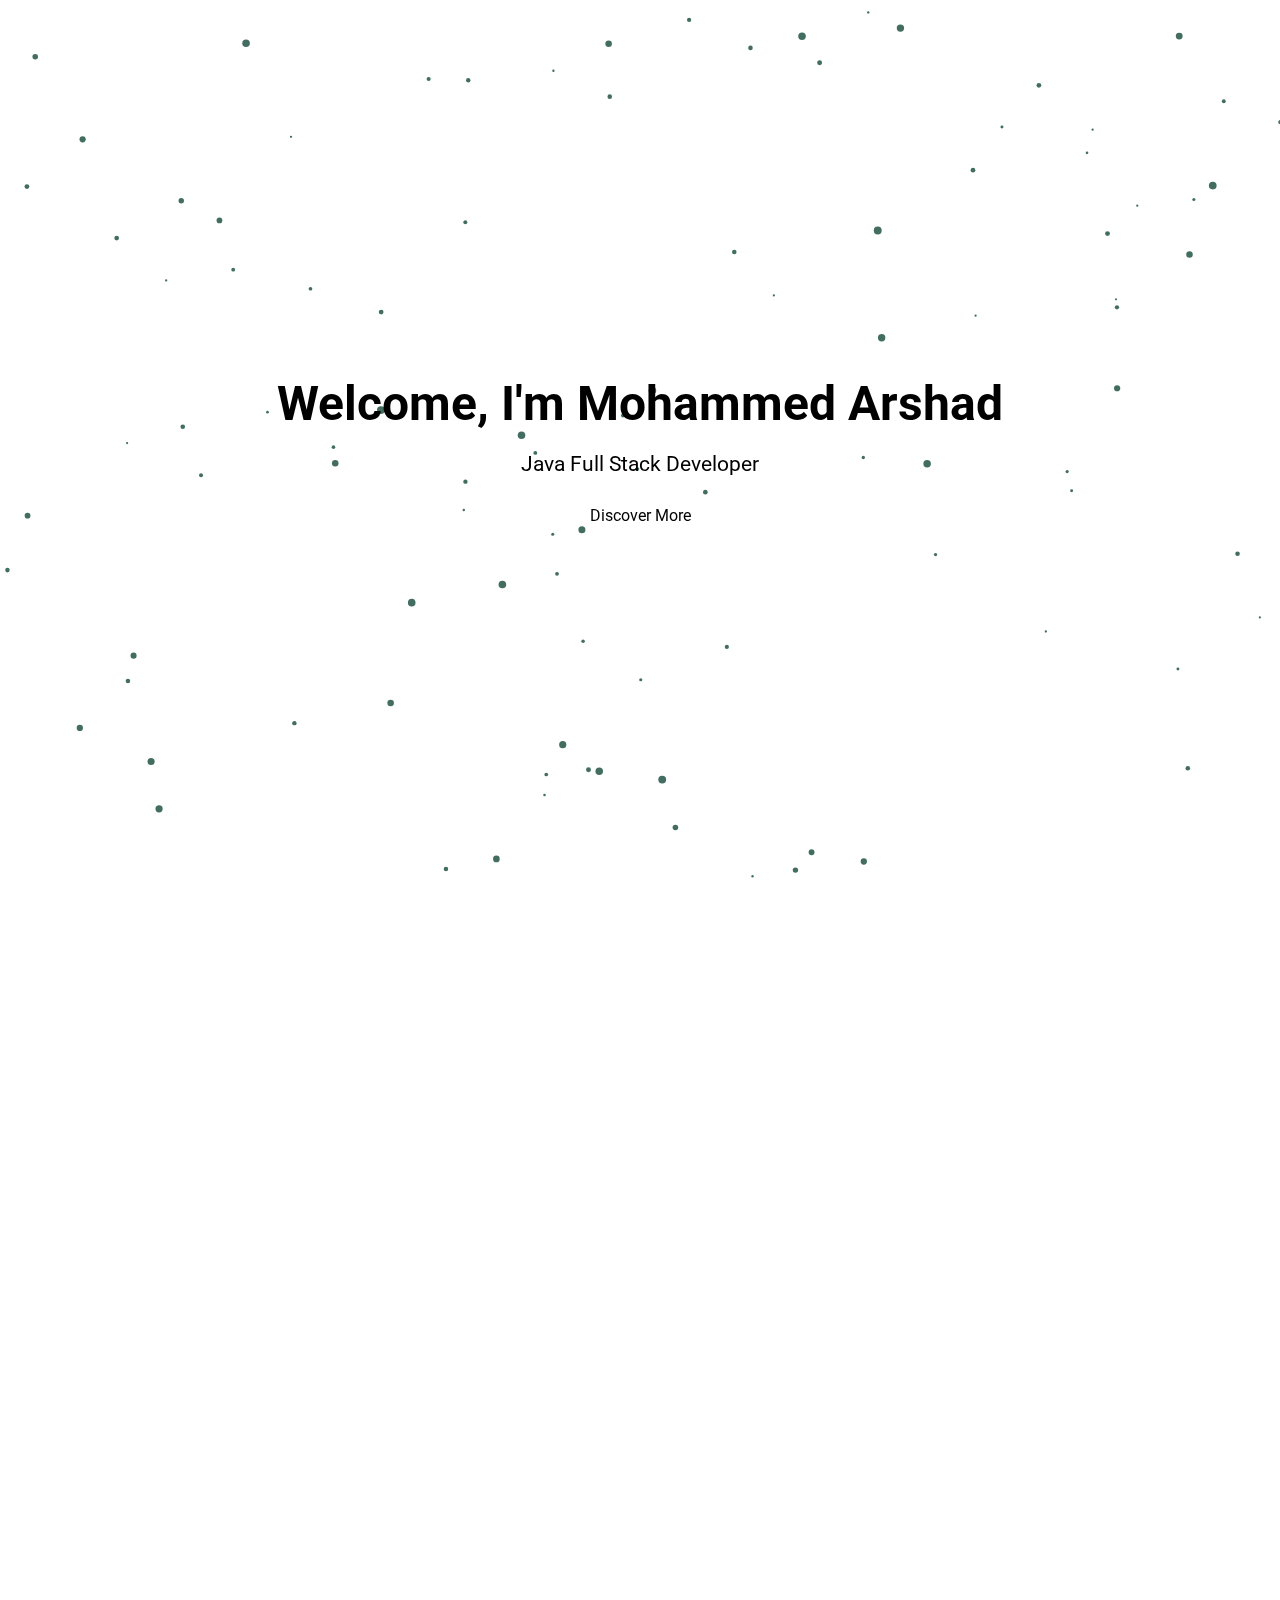
==== index.html @ 5cecdba0 "first commit" ====
<!DOCTYPE html>
<html lang="en">
  <head>
    <meta charset="UTF-8" />
    <!-- Viewport meta tag -->
    <meta name="viewport" content="width=device-width, initial-scale=1.0" />
    
    <!-- Favicon -->
    <link rel="icon" href="favicon.png" type="image/png" />

    <title>Mohammed Arshad</title>
    
    <!-- Import the Roboto font from Google Fonts -->
    <link
      href="https://fonts.googleapis.com/css2?family=Roboto:wght@400;700&display=swap"
      rel="stylesheet"
    />

    <!-- Link to the external CSS file -->
    <link rel="stylesheet" href="css/style.css" />
    
    <!-- Inline Script to Control Scrolling & Section Visibility -->
    <script>
      document.addEventListener('DOMContentLoaded', function() {
        // Disable scrolling initially
        document.documentElement.style.overflow = 'hidden';
        document.body.style.overflow = 'hidden';

        // When the "Discover More" link is clicked:
        var discoverBtn = document.querySelector('.scroll-down');
        discoverBtn.addEventListener('click', function(e) {
          e.preventDefault();
          // Enable scrolling
          document.documentElement.style.overflow = 'auto';
          document.body.style.overflow = 'auto';
          
          // Add the "visible" class to all sections (so transitions kick in)
          document.querySelectorAll('.section').forEach(function(section) {
            section.classList.add('visible');
          });
          
          // Scroll smoothly to the About section
          var aboutSection = document.querySelector('#about');
          if (aboutSection) {
            aboutSection.scrollIntoView({ behavior: 'smooth' });
          }
        });
      });
    </script>
    
  </head>
  <body>
    <!-- Fullscreen Intro Section with Animated Background -->
    <section id="intro" class="fullscreen">
      <canvas id="bgCanvas"></canvas>
      <div class="intro-content">
        <h1 class="animate-slideInLeft" style="animation: slideIn 1.5s ease-out forwards;">
          Welcome, I'm Mohammed Arshad
        </h1>
        <p class="animate-slideUp" style="animation: slideIn 1.5s ease-out forwards;">
          Java Full Stack Developer
        </p>
        <a href="#about" class="scroll-down">Discover More</a>
      </div>
    </section>
    
    <!-- About Me Section -->
    <section id="about" class="section">
      <h2>About Me</h2>
      <div class="section-content">
        <p>
          I am a versatile Full Stack Developer with extensive expertise in both front-end and back-end technologies.
          I build robust server-side applications using Java and frameworks like Spring Boot to create scalable, secure,
          and high-performance APIs and microservices. On the front-end, I design dynamic and engaging user experiences
          with React and Next.js, leveraging their component-based architecture to ensure fast, responsive, and SEO-friendly
          web applications. My skill set extends to crafting semantic HTML and modern CSS layouts, combined with clean
          JavaScript to deliver visually compelling and interactive interfaces. Additionally, I have a strong foundation
          in database management, utilizing MySQL and MongoDB. This comprehensive skill set allows me to develop
          end-to-end digital solutions that are reliable, efficient, and tailored to meet diverse business needs.
        </p>
      </div>
    </section>
    
    <!-- Work Experience Section -->
    <section id="work-experience" class="section">
      <h2>Work Experience</h2>
      <div class="project-grid">
        <div class="project-card">
          <a href="experience1.html">
            <div class="experience-info">
              <div class="experience-title">
                <strong>Full Stack Developer at Housystan</strong>
              </div>
              <div class="experience-duration">
                <small>(Feb 2025 - Present)</small>
              </div>
            </div>
          </a>
        </div>
        <div class="project-card">
          <a href="experience2.html">
            <div class="experience-info">
              <div class="experience-title">
                <strong>Full Stack Developer Intern at KodNest Technologies</strong>
              </div>
              <div class="experience-duration">
                <small>(June - December 2024)</small>
              </div>
            </div>
          </a>
        </div>
        <div class="project-card">
          <a href="experience3.html">
            <div class="experience-info">
              <div class="experience-title">
                <strong>Internship in Artificial Intelligence and Machine Learning at AiROBOSOFT</strong>
              </div>
              <div class="experience-duration">
                <small>(August - Sept 2023)</small>
              </div>
            </div>
          </a>
        </div>
      </div>
    </section>
    
    <!-- Projects Section -->
    <section id="projects" class="section">
      <h2>My Projects</h2>
      <div class="project-grid">
        <div class="project-card">
          <a href="project1.html">
            <div class="project-info">
              <div class="project-title">
                <strong>Dynamic Blog Update System with AI Integration</strong>
              </div>
              <div class="project-duration">
                <small>(January - February 2025)</small>
              </div>
            </div>
          </a>
        </div>
        <div class="project-card">
          <a href="project2.html">
            <div class="project-info">
              <div class="project-title">
                <strong>The Attendance Management System Using Mobile Biometric Technology</strong>
              </div>
              <div class="project-duration">
                <small>(June 2023 - May 2024)</small>
              </div>
            </div>
          </a>
        </div>
        <div class="project-card">
          <a href="project3.html">
            <div class="project-info">
              <div class="project-title">
                <strong>Fast and Fitness Android App</strong>
              </div>
              <div class="project-duration">
                <small>(April - July 2023)</small>
              </div>
            </div>
          </a>
        </div>
      </div>
    </section>
    
    <!-- Contact / Social Links Section -->
    <section id="contact" class="section">
      <h2>Contact</h2>
      <div class="social-links">
        <a href="https://github.com/mohammed558" target="_blank" aria-label="GitHub">
          <img src="assets/images/github.png" alt="GitHub Icon" class="social-icon" />
        </a>
        <a href="mailto:noorjanmysore842@gmail.com" aria-label="Email">
          <img src="assets/images/email.png" alt="Email Icon" class="social-icon" />
        </a>
        <a href="tel:+919008798120" aria-label="Phone">
          <img src="assets/images/phone.png" alt="Phone Icon" class="social-icon" />
        </a>
        <a href="https://www.hackerrank.com/profile/noorjanmysore842" target="_blank" aria-label="HackerRank">
          <img src="assets/images/hackerrank.png" alt="HackerRank Icon" class="social-icon" />
        </a>
        <a href="https://www.instagram.com/iamm_dexter?igsh=M29naGJva3c1MDJt" target="_blank" aria-label="Instagram">
          <img src="assets/images/instagram.png" alt="Instagram Icon" class="social-icon" />
        </a>
        <a href="https://www.linkedin.com/in/mohammed-arshad-576b15262" target="_blank" aria-label="LinkedIn">
          <img src="assets/images/linkedin.png" alt="LinkedIn Icon" class="social-icon" />
        </a>
        <a href="https://x.com/realdexterrr?t=eEzZM4aCW_vxx2FB_DcQdQ&s=09" target="_blank" aria-label="X (Twitter)">
          <img src="assets/images/x.png" alt="Twitter Icon" class="social-icon" />
        </a>
      </div>
    </section>
    
    <footer>
      <p>&copy; 2025 MOHAMMED. All Rights Reserved. Designed by Mohammed.</p>
    </footer>
    
    <!-- External JavaScript Files -->
    <script src="js/animations.js"></script>
    <script src="https://cdn.jsdelivr.net/npm/aos@2.3.4/dist/aos.js"></script>
    <script>
      AOS.init({
        duration: 1000,
        once: true
      });
    </script>
  </body>
</html>
---- css/style.css ----
/* Basic Reset */
* {
  margin: 0;
  padding: 0;
  box-sizing: border-box;
}

/* Base Styles */
body, html {
  height: 100%;
  font-family: 'Roboto', sans-serif;
  background: #FEFFFE;
  color: #000;
  text-align: left;
  /* Disable scrolling initially */
  overflow: hidden;
}

/* Fullscreen Intro Section */
.fullscreen {
  position: relative;
  height: 100vh;
  overflow: hidden;
  display: flex;
  justify-content: center;
  align-items: center;
}
#bgCanvas {
  position: absolute;
  top: 0;
  left: 0;
  width: 100%;
  height: 100%;
  background: #FEFFFE;
  z-index: 1;
}
.intro-content {
  position: relative;
  z-index: 2;
  width: 80%;
  text-align: center;
}
.intro-content h1 {
  font-size: 3rem;
  margin-bottom: 20px;
  color: #000;
}
.intro-content p {
  font-size: 1.3rem;
  margin-bottom: 30px;
  color: #000;
}
.scroll-down {
  font-size: 1rem;
  text-decoration: none;
  color: #000;
  border-bottom: 1px solid transparent;
  transition: border 0.3s;
}
.scroll-down:hover {
  border-bottom: 1px solid #000;
}

/* Section Styles */
.section {
  padding: 60px 10%;
  opacity: 0;
  transform: translateY(20px);
  transition: opacity 0.6s ease-out, transform 0.6s ease-out;
}
/* When visible, sections reveal themselves */
.section.visible {
  opacity: 1;
  transform: translateY(0);
}

/* Project/Experience Card Grid */
.project-grid {
  display: flex;
  gap: 20px;
  flex-wrap: wrap;
  justify-content: center;
}
.project-card {
  background: #E5FCF5;
  padding: 20px;
  border-radius: 10px;
  width: 200px;
  transition: transform 0.3s, box-shadow 0.3s;
  text-align: center;
}
.project-card a {
  color: #000;
  text-decoration: none;
}
.project-card:hover {
  transform: translateY(-10px);
  box-shadow: 0 10px 20px rgba(0, 0, 0, 0.1);
}

/* Card Content for Projects & Experience */
.project-info,
.experience-info {
  display: flex;
  flex-direction: column;
  justify-content: space-between; /* Push duration to bottom */
  min-height: 100px;
  padding: 10px;
  box-sizing: border-box;
}

/* Title & Duration for Projects */
.project-title {
  margin-bottom: 5px;
  font-size: 1.1rem;
  color: #000;
}
.project-duration {
  font-size: 0.9rem;
  color: #000;
  margin-top: auto;
}

/* Title & Duration for Experience */
.experience-title {
  margin-bottom: 5px;
  font-size: 1.1rem;
  color: #000;
}
.experience-duration {
  font-size: 0.9rem;
  color: #000;
  margin-top: auto;
}

/* Social Links */
.social-links {
  margin-top: 20px;
  margin-left: 10%;
}
.social-links a {
  display: inline-block;
  margin: 0 10px;
  transition: transform 0.3s;
}
.social-links a:hover {
  transform: scale(1.1);
}
.social-icon {
  width: 2rem;
  height: 2rem;
  vertical-align: middle;
}

/* About Section Paragraph */
#about p {
  text-align: justify;
  line-height: 1.6;
}

/* Animations */
@keyframes slideUp {
  from {
    transform: translateY(30px);
    opacity: 0;
  }
  to {
    transform: translateY(0);
    opacity: 1;
  }
}
.animate-slideUp {
  animation: slideUp 1s forwards;
}
@keyframes slideInLeft {
  from {
    opacity: 0;
    transform: translateX(-100%);
  }
  to {
    opacity: 1;
    transform: translateX(0);
  }
}
.animate-slideInLeft {
  animation: slideInLeft 1.5s forwards;
}

/* Footer */
footer {
  background: #E5FCF5;
  color: black;
  text-align: center;
  padding: 1rem 0;
}

/* Responsive Styles */
@media (max-width: 768px) {
  section {
    padding: 20px 5%;
  }
  nav ul {
    flex-direction: column;
    gap: 10px;
  }
}
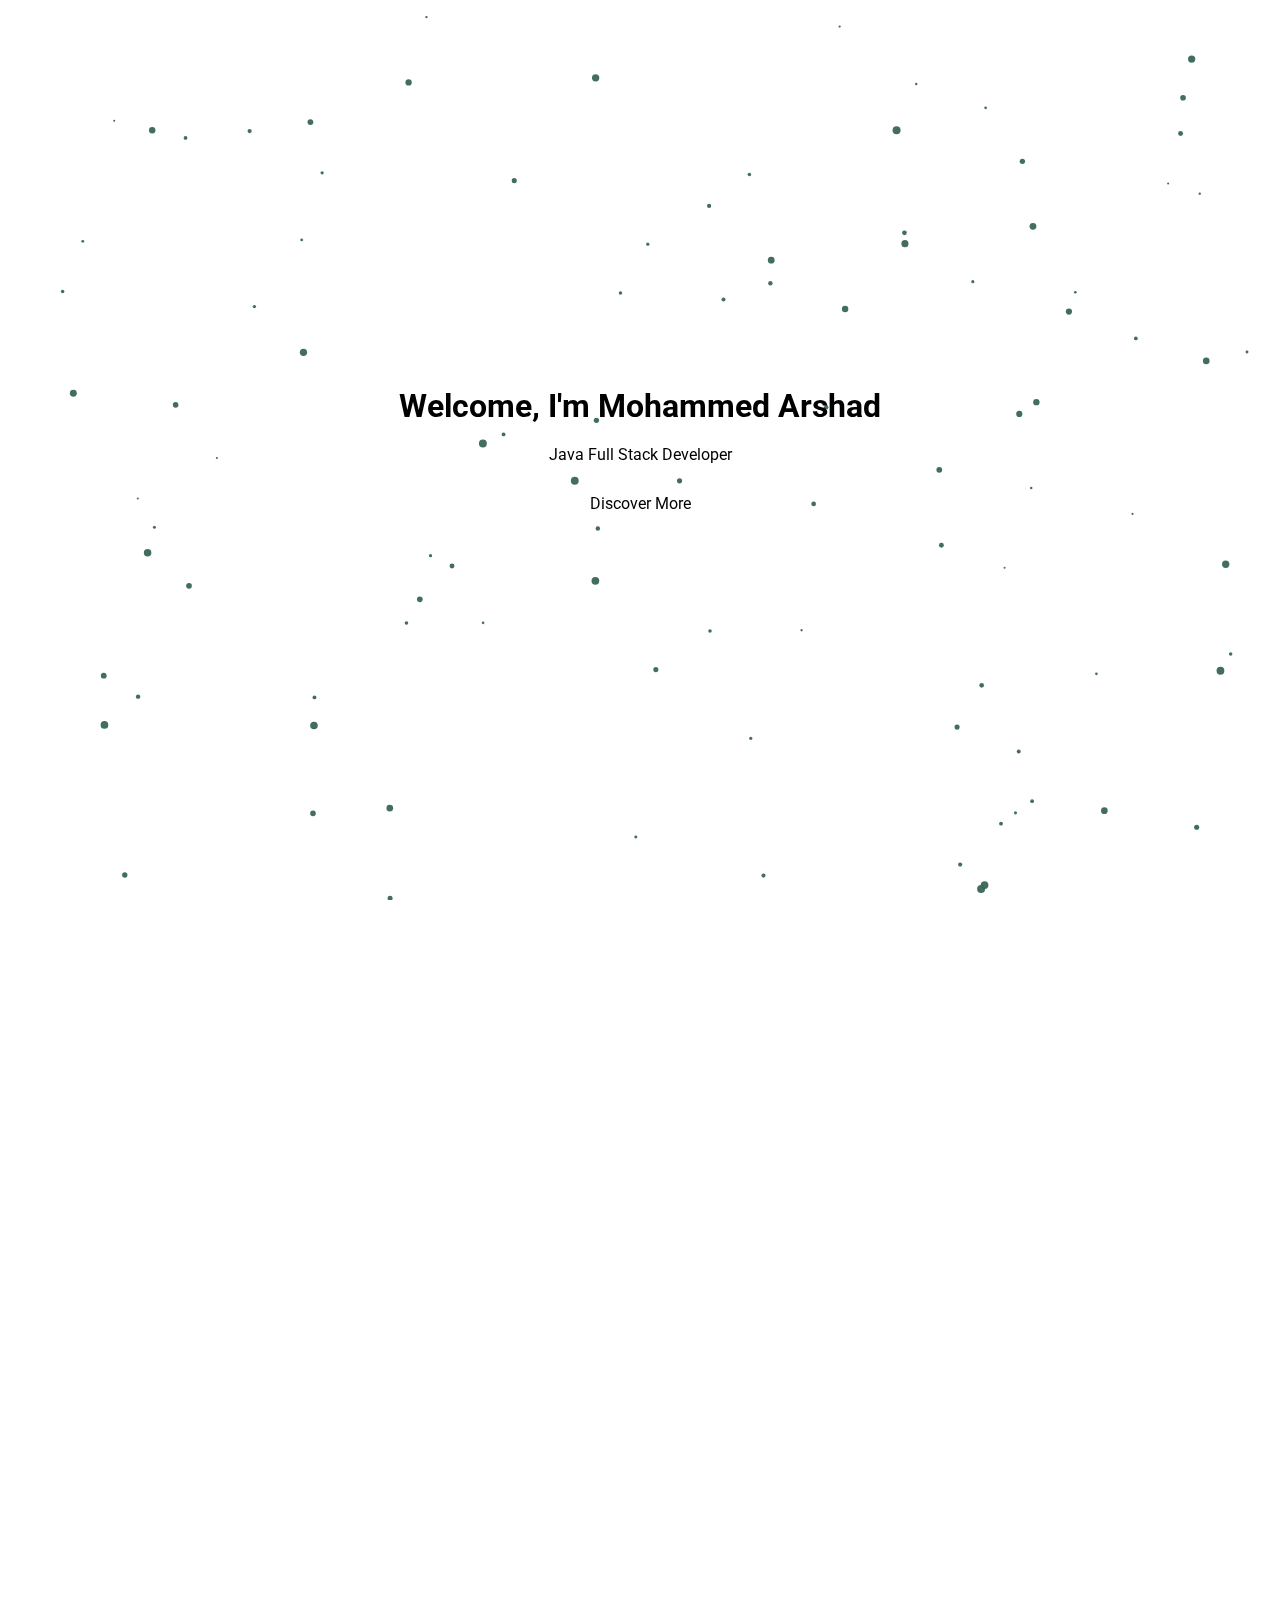
==== commit 36aaccad: "second commit" ====
--- a/index.html
+++ b/index.html
@@ -126,7 +126,7 @@
     
     <!-- Projects Section -->
     <section id="projects" class="section">
-      <h2>My Projects</h2>
+      <h2>Projects</h2>
       <div class="project-grid">
         <div class="project-card">
           <a href="project1.html">
--- a/css/style.css
+++ b/css/style.css
@@ -12,8 +12,7 @@
   background: #FEFFFE;
   color: #000;
   text-align: left;
-  /* Disable scrolling initially */
-  overflow: hidden;
+  overflow-x: hidden; /* Ensure no horizontal scrolling */
 }
 
 /* Fullscreen Intro Section */
@@ -24,6 +23,7 @@
   display: flex;
   justify-content: center;
   align-items: center;
+  padding: 10px; /* Add some padding for smaller screens */
 }
 #bgCanvas {
   position: absolute;
@@ -37,16 +37,17 @@
 .intro-content {
   position: relative;
   z-index: 2;
-  width: 80%;
-  text-align: center;
+  width: 100%; /* Adjust width for smaller screens */
+  text-align: center;
+  padding: 10px;
 }
 .intro-content h1 {
-  font-size: 3rem;
+  font-size: 2rem; /* Adjust font size for smaller screens */
   margin-bottom: 20px;
   color: #000;
 }
 .intro-content p {
-  font-size: 1.3rem;
+  font-size: 1rem; /* Adjust font size for smaller screens */
   margin-bottom: 30px;
   color: #000;
 }
@@ -63,7 +64,7 @@
 
 /* Section Styles */
 .section {
-  padding: 60px 10%;
+  padding: 20px 5%;
   opacity: 0;
   transform: translateY(20px);
   transition: opacity 0.6s ease-out, transform 0.6s ease-out;
@@ -77,15 +78,16 @@
 /* Project/Experience Card Grid */
 .project-grid {
   display: flex;
+  flex-direction: column; /* Change to column for smaller screens */
   gap: 20px;
-  flex-wrap: wrap;
   justify-content: center;
+  align-items: center;
 }
 .project-card {
   background: #E5FCF5;
   padding: 20px;
   border-radius: 10px;
-  width: 200px;
+  width: 90%; /* Adjust width for smaller screens */
   transition: transform 0.3s, box-shadow 0.3s;
   text-align: center;
 }
@@ -103,7 +105,7 @@
 .experience-info {
   display: flex;
   flex-direction: column;
-  justify-content: space-between; /* Push duration to bottom */
+  justify-content: space-between;
   min-height: 100px;
   padding: 10px;
   box-sizing: border-box;
@@ -136,11 +138,15 @@
 /* Social Links */
 .social-links {
   margin-top: 20px;
-  margin-left: 10%;
+  text-align: center;
+  display: flex;
+  flex-wrap: wrap;
+  justify-content: center;
+  gap: 10px; /* Add gap between icons for spacing */
 }
 .social-links a {
   display: inline-block;
-  margin: 0 10px;
+  margin: 10px;
   transition: transform 0.3s;
 }
 .social-links a:hover {
@@ -156,6 +162,7 @@
 #about p {
   text-align: justify;
   line-height: 1.6;
+  padding: 10px; /* Add padding for better readability */
 }
 
 /* Animations */
@@ -203,4 +210,12 @@
     flex-direction: column;
     gap: 10px;
   }
-}
+  .project-grid,
+  .social-skills-grid {
+    flex-direction: column;
+  }
+  .project-card,
+  .social-skill-card {
+    width: 90%;
+  }
+}
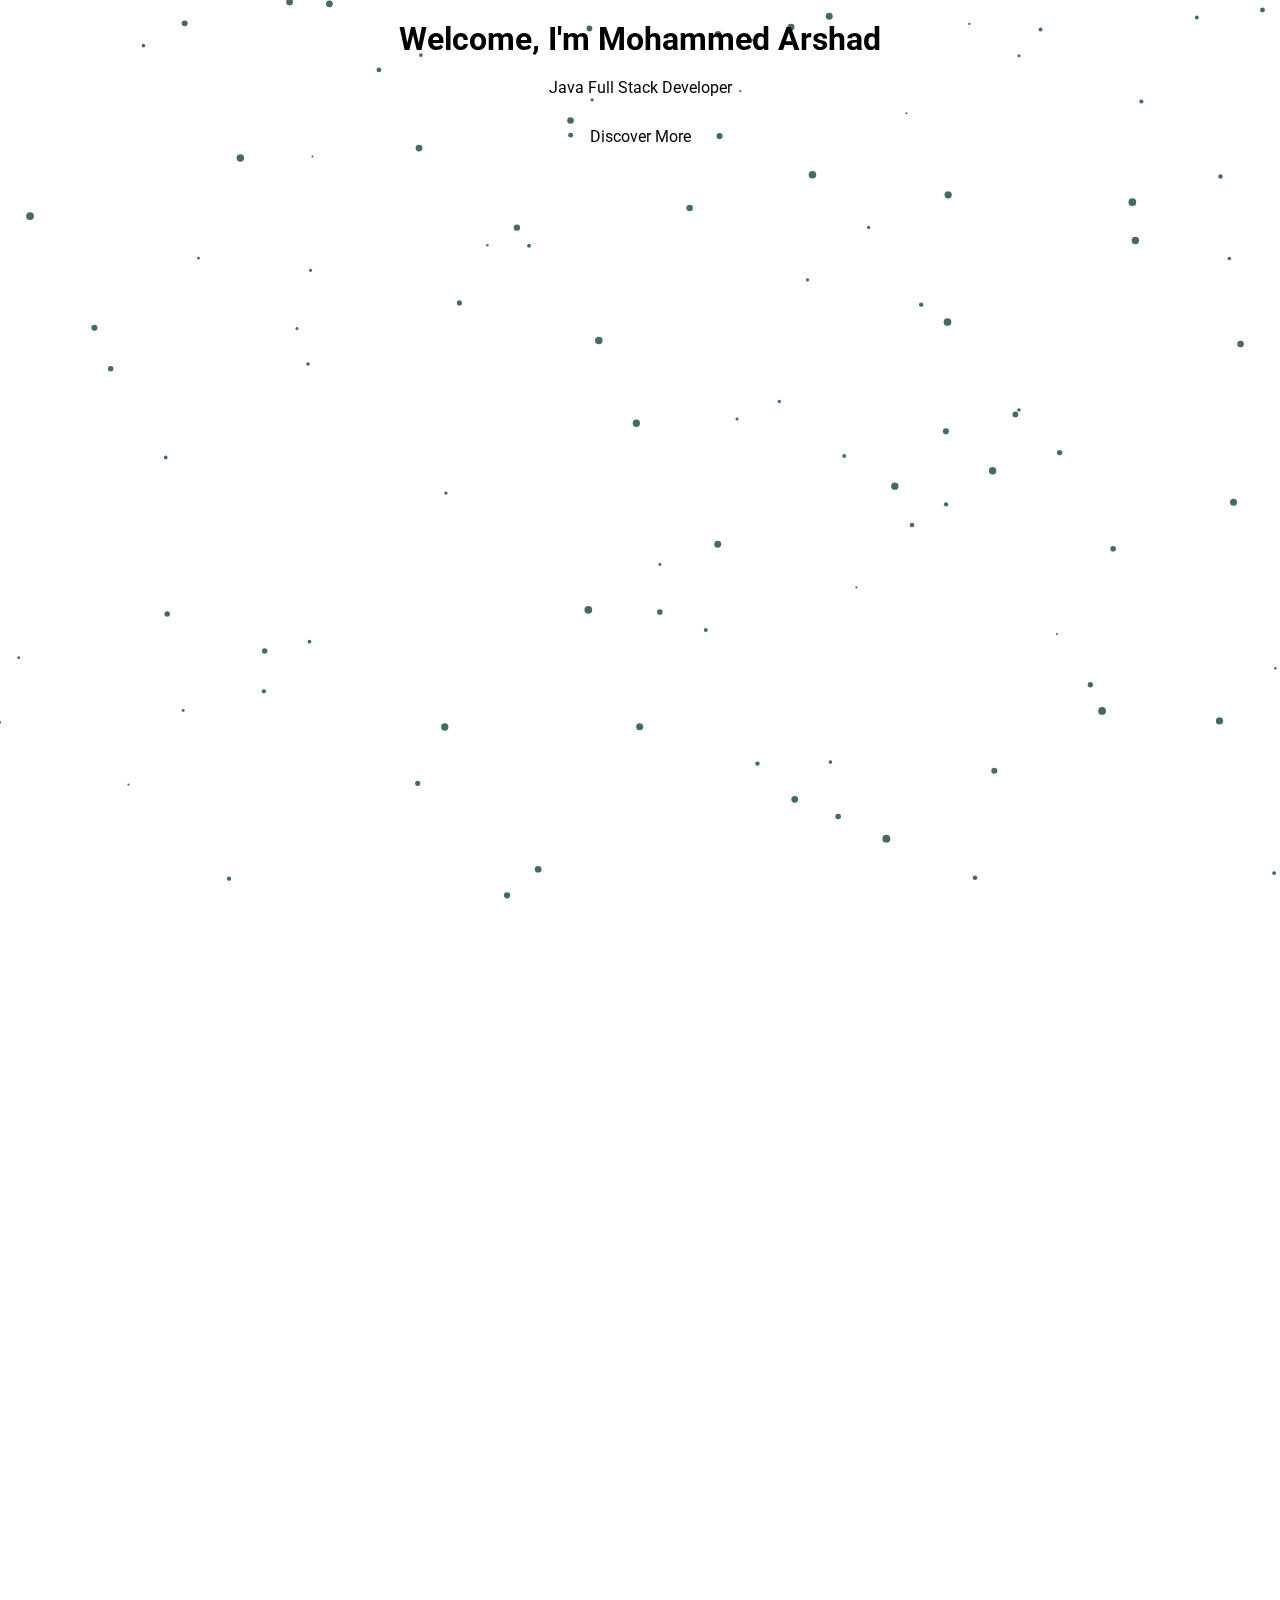
==== commit 683c6316: "first commit" ====
--- a/index.html
+++ b/index.html
@@ -1,212 +1,180 @@
 <!DOCTYPE html>
 <html lang="en">
-  <head>
-    <meta charset="UTF-8" />
-    <!-- Viewport meta tag -->
-    <meta name="viewport" content="width=device-width, initial-scale=1.0" />
-    
-    <!-- Favicon -->
-    <link rel="icon" href="favicon.png" type="image/png" />
+<head>
+  <meta charset="UTF-8" />
+  <!-- Viewport Meta Tag -->
+  <meta name="viewport" content="width=device-width, initial-scale=1.0" />
+  <!-- Favicon -->
+  <link rel="icon" href="android-chrome-192x192.png" type="image/png" />
+  <title>Mohammed Arshad</title>
+  <!-- Google Fonts -->
+  <link href="https://fonts.googleapis.com/css2?family=Roboto:wght@400;700&display=swap" rel="stylesheet" />
+  <!-- External CSS -->
+  <link rel="stylesheet" href="css/style.css" />
+  <!-- Load the custom JavaScript -->
+  <!-- Using "defer" so the script loads after the HTML -->
+  <script src="js/index.js" defer></script>
+  <!-- AOS Library for Scroll Animations -->
+  <link href="https://cdn.jsdelivr.net/npm/aos@2.3.4/dist/aos.css" rel="stylesheet">
+</head>
+<body>
+  <!-- Fullscreen Intro Section with Animated Background -->
+  <section id="intro" class="fullscreen">
+    <canvas id="bgCanvas"></canvas>
+    <div class="intro-content">
+      <h1 class="animate-slideInLeft" style="animation: slideIn 1.5s ease-out forwards;">
+        Welcome, I'm Mohammed Arshad
+      </h1>
+      <p class="animate-slideUp" style="animation: slideIn 1.5s ease-out forwards;">
+        Java Full Stack Developer
+      </p>
+      <a href="#about" class="scroll-down">Discover More</a>
+    </div>
+  </section>
 
-    <title>Mohammed Arshad</title>
-    
-    <!-- Import the Roboto font from Google Fonts -->
-    <link
-      href="https://fonts.googleapis.com/css2?family=Roboto:wght@400;700&display=swap"
-      rel="stylesheet"
-    />
+  <!-- About Me Section -->
+  <section id="about" class="section">
+    <h2>About Me</h2>
+    <div class="section-content">
+      <p>
+        I am a versatile Full Stack Developer with extensive expertise in both front-end and back-end technologies.
+        I build robust server-side applications using Java and frameworks like Spring Boot to create scalable, secure,
+        and high-performance APIs and microservices. On the front-end, I design dynamic and engaging user experiences 
+        with React and Next.js, leveraging their component-based architecture to ensure fast, responsive, and SEO-friendly 
+        web applications. My skill set extends to crafting semantic HTML and modern CSS layouts, combined with clean 
+        JavaScript to deliver visually compelling and interactive interfaces. Additionally, I have a strong foundation 
+        in database management, utilizing MySQL and MongoDB. This comprehensive skill set allows me to develop end-to-end 
+        digital solutions that are reliable, efficient, and tailored to meet diverse business needs.
+      </p>
+    </div>
+  </section>
 
-    <!-- Link to the external CSS file -->
-    <link rel="stylesheet" href="css/style.css" />
-    
-    <!-- Inline Script to Control Scrolling & Section Visibility -->
-    <script>
-      document.addEventListener('DOMContentLoaded', function() {
-        // Disable scrolling initially
-        document.documentElement.style.overflow = 'hidden';
-        document.body.style.overflow = 'hidden';
-
-        // When the "Discover More" link is clicked:
-        var discoverBtn = document.querySelector('.scroll-down');
-        discoverBtn.addEventListener('click', function(e) {
-          e.preventDefault();
-          // Enable scrolling
-          document.documentElement.style.overflow = 'auto';
-          document.body.style.overflow = 'auto';
-          
-          // Add the "visible" class to all sections (so transitions kick in)
-          document.querySelectorAll('.section').forEach(function(section) {
-            section.classList.add('visible');
-          });
-          
-          // Scroll smoothly to the About section
-          var aboutSection = document.querySelector('#about');
-          if (aboutSection) {
-            aboutSection.scrollIntoView({ behavior: 'smooth' });
-          }
-        });
-      });
-    </script>
-    
-  </head>
-  <body>
-    <!-- Fullscreen Intro Section with Animated Background -->
-    <section id="intro" class="fullscreen">
-      <canvas id="bgCanvas"></canvas>
-      <div class="intro-content">
-        <h1 class="animate-slideInLeft" style="animation: slideIn 1.5s ease-out forwards;">
-          Welcome, I'm Mohammed Arshad
-        </h1>
-        <p class="animate-slideUp" style="animation: slideIn 1.5s ease-out forwards;">
-          Java Full Stack Developer
-        </p>
-        <a href="#about" class="scroll-down">Discover More</a>
-      </div>
-    </section>
-    
-    <!-- About Me Section -->
-    <section id="about" class="section">
-      <h2>About Me</h2>
-      <div class="section-content">
-        <p>
-          I am a versatile Full Stack Developer with extensive expertise in both front-end and back-end technologies.
-          I build robust server-side applications using Java and frameworks like Spring Boot to create scalable, secure,
-          and high-performance APIs and microservices. On the front-end, I design dynamic and engaging user experiences
-          with React and Next.js, leveraging their component-based architecture to ensure fast, responsive, and SEO-friendly
-          web applications. My skill set extends to crafting semantic HTML and modern CSS layouts, combined with clean
-          JavaScript to deliver visually compelling and interactive interfaces. Additionally, I have a strong foundation
-          in database management, utilizing MySQL and MongoDB. This comprehensive skill set allows me to develop
-          end-to-end digital solutions that are reliable, efficient, and tailored to meet diverse business needs.
-        </p>
-      </div>
-    </section>
-    
-    <!-- Work Experience Section -->
-    <section id="work-experience" class="section">
-      <h2>Work Experience</h2>
-      <div class="project-grid">
-        <div class="project-card">
-          <a href="experience1.html">
-            <div class="experience-info">
-              <div class="experience-title">
-                <strong>Full Stack Developer at Housystan</strong>
-              </div>
-              <div class="experience-duration">
-                <small>(Feb 2025 - Present)</small>
-              </div>
+  <!-- Work Experience Section -->
+  <section id="work-experience" class="section">
+    <h2>Work Experience</h2>
+    <div class="project-grid">
+      <div class="project-card">
+        <a href="experience1.html">
+          <div class="experience-info">
+            <div class="experience-title">
+              <strong>Full Stack Developer at Housystan</strong>
             </div>
-          </a>
-        </div>
-        <div class="project-card">
-          <a href="experience2.html">
-            <div class="experience-info">
-              <div class="experience-title">
-                <strong>Full Stack Developer Intern at KodNest Technologies</strong>
-              </div>
-              <div class="experience-duration">
-                <small>(June - December 2024)</small>
-              </div>
+            <div class="experience-duration">
+              <small>(Feb 2025 - Present)</small>
             </div>
-          </a>
-        </div>
-        <div class="project-card">
-          <a href="experience3.html">
-            <div class="experience-info">
-              <div class="experience-title">
-                <strong>Internship in Artificial Intelligence and Machine Learning at AiROBOSOFT</strong>
-              </div>
-              <div class="experience-duration">
-                <small>(August - Sept 2023)</small>
-              </div>
-            </div>
-          </a>
-        </div>
-      </div>
-    </section>
-    
-    <!-- Projects Section -->
-    <section id="projects" class="section">
-      <h2>Projects</h2>
-      <div class="project-grid">
-        <div class="project-card">
-          <a href="project1.html">
-            <div class="project-info">
-              <div class="project-title">
-                <strong>Dynamic Blog Update System with AI Integration</strong>
-              </div>
-              <div class="project-duration">
-                <small>(January - February 2025)</small>
-              </div>
-            </div>
-          </a>
-        </div>
-        <div class="project-card">
-          <a href="project2.html">
-            <div class="project-info">
-              <div class="project-title">
-                <strong>The Attendance Management System Using Mobile Biometric Technology</strong>
-              </div>
-              <div class="project-duration">
-                <small>(June 2023 - May 2024)</small>
-              </div>
-            </div>
-          </a>
-        </div>
-        <div class="project-card">
-          <a href="project3.html">
-            <div class="project-info">
-              <div class="project-title">
-                <strong>Fast and Fitness Android App</strong>
-              </div>
-              <div class="project-duration">
-                <small>(April - July 2023)</small>
-              </div>
-            </div>
-          </a>
-        </div>
-      </div>
-    </section>
-    
-    <!-- Contact / Social Links Section -->
-    <section id="contact" class="section">
-      <h2>Contact</h2>
-      <div class="social-links">
-        <a href="https://github.com/mohammed558" target="_blank" aria-label="GitHub">
-          <img src="assets/images/github.png" alt="GitHub Icon" class="social-icon" />
-        </a>
-        <a href="mailto:noorjanmysore842@gmail.com" aria-label="Email">
-          <img src="assets/images/email.png" alt="Email Icon" class="social-icon" />
-        </a>
-        <a href="tel:+919008798120" aria-label="Phone">
-          <img src="assets/images/phone.png" alt="Phone Icon" class="social-icon" />
-        </a>
-        <a href="https://www.hackerrank.com/profile/noorjanmysore842" target="_blank" aria-label="HackerRank">
-          <img src="assets/images/hackerrank.png" alt="HackerRank Icon" class="social-icon" />
-        </a>
-        <a href="https://www.instagram.com/iamm_dexter?igsh=M29naGJva3c1MDJt" target="_blank" aria-label="Instagram">
-          <img src="assets/images/instagram.png" alt="Instagram Icon" class="social-icon" />
-        </a>
-        <a href="https://www.linkedin.com/in/mohammed-arshad-576b15262" target="_blank" aria-label="LinkedIn">
-          <img src="assets/images/linkedin.png" alt="LinkedIn Icon" class="social-icon" />
-        </a>
-        <a href="https://x.com/realdexterrr?t=eEzZM4aCW_vxx2FB_DcQdQ&s=09" target="_blank" aria-label="X (Twitter)">
-          <img src="assets/images/x.png" alt="Twitter Icon" class="social-icon" />
+          </div>
         </a>
       </div>
-    </section>
-    
-    <footer>
-      <p>&copy; 2025 MOHAMMED. All Rights Reserved. Designed by Mohammed.</p>
-    </footer>
-    
-    <!-- External JavaScript Files -->
-    <script src="js/animations.js"></script>
-    <script src="https://cdn.jsdelivr.net/npm/aos@2.3.4/dist/aos.js"></script>
-    <script>
-      AOS.init({
-        duration: 1000,
-        once: true
-      });
-    </script>
-  </body>
+      <div class="project-card">
+        <a href="experience2.html">
+          <div class="experience-info">
+            <div class="experience-title">
+              <strong>Full Stack Developer Intern at KodNest Technologies</strong>
+            </div>
+            <div class="experience-duration">
+              <small>(June - December 2024)</small>
+            </div>
+          </div>
+        </a>
+      </div>
+      <div class="project-card">
+        <a href="experience3.html">
+          <div class="experience-info">
+            <div class="experience-title">
+              <strong>Internship in Artificial Intelligence and Machine Learning at AiROBOSOFT</strong>
+            </div>
+            <div class="experience-duration">
+              <small>(August - Sept 2023)</small>
+            </div>
+          </div>
+        </a>
+      </div>
+    </div>
+  </section>
+
+  <!-- Projects Section -->
+  <section id="projects" class="section">
+    <h2>Projects</h2>
+    <div class="project-grid">
+      <div class="project-card">
+        <a href="project1.html">
+          <div class="project-info">
+            <div class="project-title">
+              <strong>Dynamic Blog Update System with AI Integration</strong>
+            </div>
+            <div class="project-duration">
+              <small>(January - February 2025)</small>
+            </div>
+          </div>
+        </a>
+      </div>
+      <div class="project-card">
+        <a href="project2.html">
+          <div class="project-info">
+            <div class="project-title">
+              <strong>The Attendance Management System Using Mobile Biometric Technology</strong>
+            </div>
+            <div class="project-duration">
+              <small>(June 2023 - May 2024)</small>
+            </div>
+          </div>
+        </a>
+      </div>
+      <div class="project-card">
+        <a href="project3.html">
+          <div class="project-info">
+            <div class="project-title">
+              <strong>Fast and Fitness Android App</strong>
+            </div>
+            <div class="project-duration">
+              <small>(April - July 2023)</small>
+            </div>
+          </div>
+        </a>
+      </div>
+    </div>
+  </section>
+
+  <!-- Contact / Social Links Section -->
+  <section id="contact" class="section">
+    <h2>Connect Me</h2>
+    <div class="social-links">
+      <a href="https://github.com8" target="_blank" aria-label="GitHub">
+        <img src="assets/images/github.png" alt="GitHub Icon" class="social-icon" />
+      </a>
+      <a href="mailto:noorjaail.com" aria-label="Email">
+        <img src="assets/images/email.png" alt="Email Icon" class="social-icon" />
+      </a>
+      <a href="tel:+91900870000" aria-label="Phone">
+        <img src="assets/images/phone.png" alt="Phone Icon" class="social-icon" />
+      </a>
+      <a href="https://www.hackerrank.ce42" target="_blank" aria-label="HackerRank">
+        <img src="assets/images/hackerrank.png" alt="HackerRank Icon" class="social-icon" />
+      </a>
+      <a href="https://www.instagram.com/DJt" target="_blank" aria-label="Instagram">
+        <img src="assets/images/instagram.png" alt="Instagram Icon" class="social-icon" />
+      </a>
+      <a href="https://www.linkedin.com/in/mo262" target="_blank" aria-label="LinkedIn">
+        <img src="assets/images/linkedin.png" alt="LinkedIn Icon" class="social-icon" />
+      </a>
+      <a href="https://x.com/rerr?t=eEzZM4aCW_vxx2FB_DcQdQ&s=09" target="_blank" aria-label="X (Twitter)">
+        <img src="assets/images/x.png" alt="Twitter Icon" class="social-icon" />
+      </a>
+    </div>
+  </section>
+
+  <footer>
+    <p>&copy; 2025 MOHAMMED. All Rights Reserved. Designed by Mohammed.</p>
+  </footer>
+
+  <!-- External JavaScript Files -->
+  <script src="js/animations.js"></script>
+  <script src="https://cdn.jsdelivr.net/npm/aos@2.3.4/dist/aos.js"></script>
+  <script>
+    AOS.init({
+      duration: 1000,
+      once: true
+    });
+  </script>
+</body>
 </html>
--- a/css/style.css
+++ b/css/style.css
@@ -201,6 +201,9 @@
   padding: 1rem 0;
 }
 
+
+
+
 /* Responsive Styles */
 @media (max-width: 768px) {
   section {
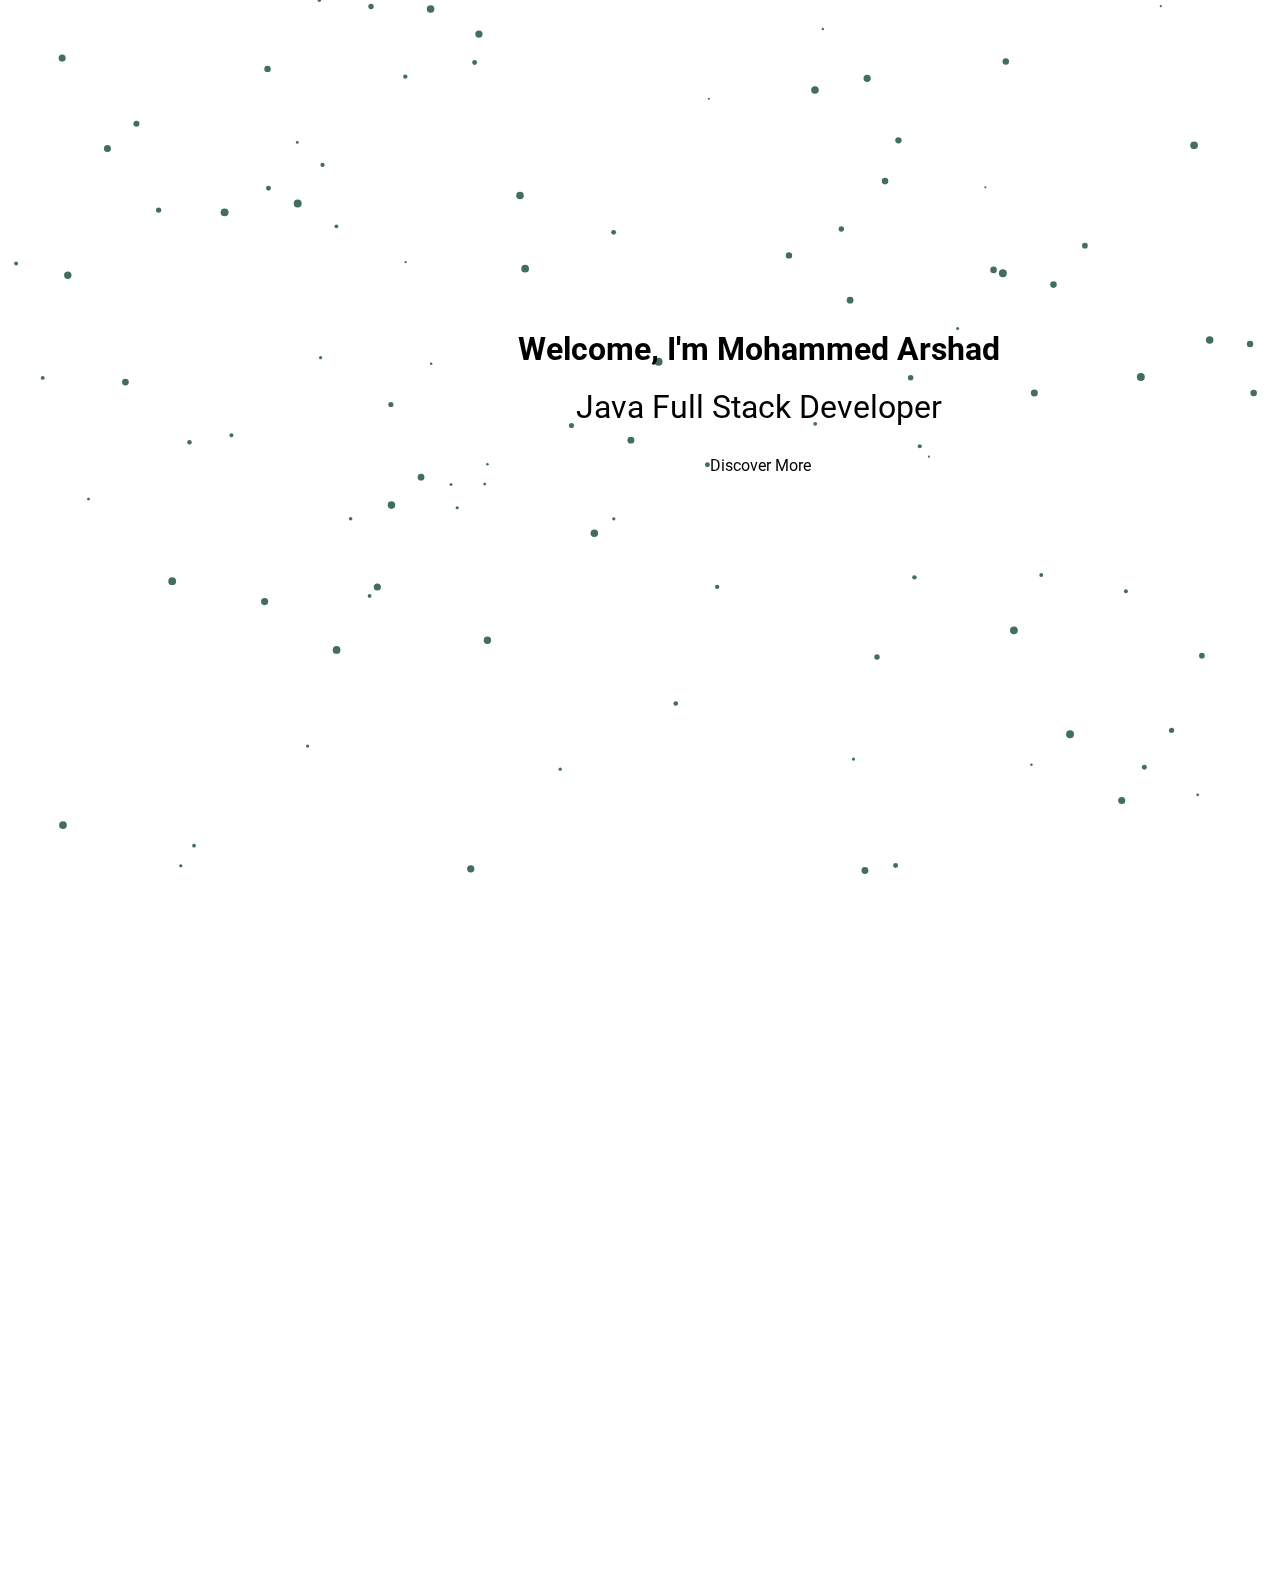
==== commit 91f6e52e: "second commit" ====
--- a/index.html
+++ b/index.html
@@ -22,10 +22,10 @@
   <section id="intro" class="fullscreen">
     <canvas id="bgCanvas"></canvas>
     <div class="intro-content">
-      <h1 class="animate-slideInLeft" style="animation: slideIn 1.5s ease-out forwards;">
+      <h1 id="typing-h1" class="animate-slideInLeft" style="animation: slideIn 1.5s ease-out forwards;">
         Welcome, I'm Mohammed Arshad
       </h1>
-      <p class="animate-slideUp" style="animation: slideIn 1.5s ease-out forwards;">
+      <p id="typing-p" class="animate-slideUp" style="animation: slideIn 1.5s ease-out forwards;">
         Java Full Stack Developer
       </p>
       <a href="#about" class="scroll-down">Discover More</a>
@@ -48,23 +48,39 @@
       </p>
     </div>
   </section>
-
+<!-- Skills Section -->
+<section id="skills" class="section" data-aos="fade-up">
+  <h2>Technical Skills</h2>
+  <ul class="skill-list">
+    <li data-aos="fade-left" data-aos-delay="100">
+      <div class="skill-label">HTML5 &amp; CSS3</div>
+      <div class="skill">
+        <div class="progress" style="--progress: 90%; animation-delay: 0.5s;"></div>
+        <span>90%</span>
+      </div>
+    </li>
+    <li data-aos="fade-left" data-aos-delay="150">
+      <div class="skill-label">JavaScript &amp; React</div>
+      <div class="skill">
+        <div class="progress" style="--progress: 85%; animation-delay: 0.7s;"></div>
+        <span>85%</span>
+      </div>
+    </li>
+    <li data-aos="fade-left" data-aos-delay="200">
+      <div class="skill-label">Java &amp; MySql</div>
+      <div class="skill">
+        <div class="progress" style="--progress: 80%; animation-delay: 0.9s;"></div>
+        <span>80%</span>
+      </div>
+    </li>
+  
+  </ul>
+</section>
   <!-- Work Experience Section -->
   <section id="work-experience" class="section">
     <h2>Work Experience</h2>
     <div class="project-grid">
-      <div class="project-card">
-        <a href="experience1.html">
-          <div class="experience-info">
-            <div class="experience-title">
-              <strong>Full Stack Developer at Housystan</strong>
-            </div>
-            <div class="experience-duration">
-              <small>(Feb 2025 - Present)</small>
-            </div>
-          </div>
-        </a>
-      </div>
+     
       <div class="project-card">
         <a href="experience2.html">
           <div class="experience-info">
@@ -139,25 +155,25 @@
   <section id="contact" class="section">
     <h2>Connect Me</h2>
     <div class="social-links">
-      <a href="https://github.com8" target="_blank" aria-label="GitHub">
+      <a href="https://github.com/mohammed558" target="_blank" aria-label="GitHub">
         <img src="assets/images/github.png" alt="GitHub Icon" class="social-icon" />
       </a>
-      <a href="mailto:noorjaail.com" aria-label="Email">
+      <a href="mailto:noorjanmysore842@gmail.com" aria-label="Email">
         <img src="assets/images/email.png" alt="Email Icon" class="social-icon" />
       </a>
-      <a href="tel:+91900870000" aria-label="Phone">
+      <a href="tel:+919008798120" aria-label="Phone">
         <img src="assets/images/phone.png" alt="Phone Icon" class="social-icon" />
       </a>
-      <a href="https://www.hackerrank.ce42" target="_blank" aria-label="HackerRank">
+      <a href="https://www.hackerrank.com/profile/noorjanmysore842" target="_blank" aria-label="HackerRank">
         <img src="assets/images/hackerrank.png" alt="HackerRank Icon" class="social-icon" />
       </a>
-      <a href="https://www.instagram.com/DJt" target="_blank" aria-label="Instagram">
+      <a href="https://www.instagram.com" target="_blank" aria-label="Instagram">
         <img src="assets/images/instagram.png" alt="Instagram Icon" class="social-icon" />
       </a>
-      <a href="https://www.linkedin.com/in/mo262" target="_blank" aria-label="LinkedIn">
+      <a href="https://www.linkedin.com" target="_blank" aria-label="LinkedIn">
         <img src="assets/images/linkedin.png" alt="LinkedIn Icon" class="social-icon" />
       </a>
-      <a href="https://x.com/rerr?t=eEzZM4aCW_vxx2FB_DcQdQ&s=09" target="_blank" aria-label="X (Twitter)">
+      <a href="https://x.com" target="_blank" aria-label="X (Twitter)">
         <img src="assets/images/x.png" alt="Twitter Icon" class="social-icon" />
       </a>
     </div>
--- a/css/style.css
+++ b/css/style.css
@@ -16,15 +16,22 @@
 }
 
 /* Fullscreen Intro Section */
+
 .fullscreen {
-  position: relative;
+  position: absolute; /* Fixes the intro in place */
+  top: 0;
+  left: 0;
+  width: 100%;
   height: 100vh;
-  overflow: hidden;
+  overflow: hidden; /* Prevents scrolling inside the intro */
   display: flex;
   justify-content: center;
   align-items: center;
-  padding: 10px; /* Add some padding for smaller screens */
-}
+  padding: 10px;
+  background: #FEFFFE;
+  z-index: 1000; /* Ensures it stays above other elements */
+}
+
 #bgCanvas {
   position: absolute;
   top: 0;
@@ -34,12 +41,16 @@
   background: #FEFFFE;
   z-index: 1;
 }
+
 .intro-content {
   position: relative;
   z-index: 2;
-  width: 100%; /* Adjust width for smaller screens */
+  width: 80%; /* Adjust for responsiveness */
+  max-width: 600px;
   text-align: center;
-  padding: 10px;
+  padding: 20px;
+  left: 450px;
+  top: 300px;
 }
 .intro-content h1 {
   font-size: 2rem; /* Adjust font size for smaller screens */
@@ -165,6 +176,68 @@
   padding: 10px; /* Add padding for better readability */
 }
 
+/* Skills Section */
+.skills {
+  background: #fff;
+  padding: 2rem;
+  border-radius: 10px;
+  box-shadow: 0 3px 8px rgba(0, 0, 0, 0.1);
+  text-align: justify;
+  box-sizing: border-box;
+  transition: transform 0.3s ease;
+  animation: fadeSlideUp 1s ease forwards;
+}
+.skills:hover {
+  transform: translateY(-10px);
+}
+.skills h2 {
+  color: #1abc9c;
+  margin-bottom: 1rem;
+  text-align: center;
+  animation: fadeIn 1.5s ease forwards;
+}
+.skill-list {
+  list-style: none;
+  padding: 0;
+}
+.skill-list li {
+  margin-top:1rem;
+  margin-bottom: 1rem;
+  animation: fadeIn 1s ease forwards;
+}
+.skill-label {
+  margin-bottom: 0.3rem;
+  font-weight: bold;
+  animation: fadeIn 1.5s ease forwards;
+}
+.skill {
+  background: #ddd;
+  border-radius: 5px;
+  overflow: hidden;
+  position: relative;
+  height: 20px;
+}
+.skill .progress {
+  background: #1abc9c;
+  height: 100%;
+  width: 0;
+  border-radius: 5px;
+  animation: grow 2s forwards;
+}
+.skill:hover {
+  animation: bounce 0.5s ease;
+}
+.skill span {
+  position: absolute;
+  left: 10px;
+  top: 0;
+  color: #fff;
+  font-size: 0.9rem;
+  line-height: 20px;
+  animation: fadeIn 1.5s ease forwards;
+}
+
+
 /* Animations */
 @keyframes slideUp {
   from {
@@ -201,8 +274,141 @@
   padding: 1rem 0;
 }
 
-
-
+/* Typing Effect Styles */
+#typing-h1, #typing-p {
+  font-family: 'Roboto', sans-serif;
+  font-size: 2rem;
+  color: black;
+  white-space: nowrap;
+  overflow: hidden;
+  border-right: 2px solid white; /* Cursor effect */
+  animation: typing 3s steps(30, end), blink 0.5s step-end infinite alternate;
+}
+
+@keyframes typing {
+  from {
+    width: 0;
+  }
+  to {
+    width: 100%;
+  }
+}
+
+@keyframes blink {
+  from {
+    border-color: transparent;
+  }
+  to {
+    border-color: white;
+  }
+}
+
+
+/* Keyframe Animations */
+
+/* Shifting gradient effect for a dynamic header */
+@keyframes gradientShift {
+  0%   { background-position: 0% 50%; }
+  50%  { background-position: 100% 50%; }
+  100% { background-position: 0% 50%; }
+}
+
+/* Header entrance: fades in while sliding and rotating */
+@keyframes headerEntrance {
+  from {
+    opacity: 0;
+    transform: translateY(-50px) rotate(-20deg);
+  }
+  to {
+    opacity: 1;
+    transform: translateY(0) rotate(0);
+  }
+}
+
+/* Text glow animated effect */
+@keyframes textGlow {
+  0%, 100% { text-shadow: 0 0 10px #1abc9c; }
+  50% { text-shadow: 0 0 20px #16a085; }
+}
+
+/* Simple fade in */
+@keyframes fadeIn {
+  from { opacity: 0; }
+  to { opacity: 1; }
+}
+
+/* Slide up and fade in */
+@keyframes fadeSlideUp {
+  from { opacity: 0; transform: translateY(30px); }
+  to { opacity: 1; transform: translateY(0); }
+}
+
+/* NEW: Zoom in, zoom out, and then return to normal size and rotation.
+   Adjust the percentages to control the speed and timing of each effect.
+*/
+@keyframes zoomRotate {
+  0% {
+    transform: scale(1) rotate(0deg);
+    opacity: 0;
+  }
+  30% {
+    transform: scale(1.5) rotate(10deg);
+    opacity: 1;
+  }
+  60% {
+    transform: scale(0.8) rotate(-10deg);
+    opacity: 1;
+  }
+  100% {
+    transform: scale(1) rotate(0deg);
+    opacity: 1;
+  }
+}
+
+/* A quick bounce effect on hover */
+@keyframes bounce {
+  0%, 20%, 50%, 80%, 100% { transform: translateY(0); }
+  40% { transform: translateY(-10px); }
+  60% { transform: translateY(-5px); }
+}
+
+/* Grow the progress bar from 0 to the target width */
+@keyframes grow {
+  from { width: 0; }
+  to { width: var(--progress, 100%); }
+}
+
+/* Footer slides in from below */
+@keyframes footerEntrance {
+  from { opacity: 0; transform: translateY(50px); }
+  to { opacity: 1; transform: translateY(0); }
+}
+
+/* Responsive Styles */
+@media (max-width: 600px) {
+  header h1 {
+    font-size: 2rem;
+  }
+  header p {
+    font-size: 1rem;
+  }
+  .experience, .skills {
+    padding: 1rem;
+  }
+  .experience-item h3 {
+    font-size: 1.2rem;
+  }
+  .skill span {
+    font-size: 0.8rem;
+  }
+  .container {
+    width: 100%;
+    padding: 1rem;
+  }
+  footer p {
+    font-size: 0.9rem;
+  }
+}
 
 /* Responsive Styles */
 @media (max-width: 768px) {
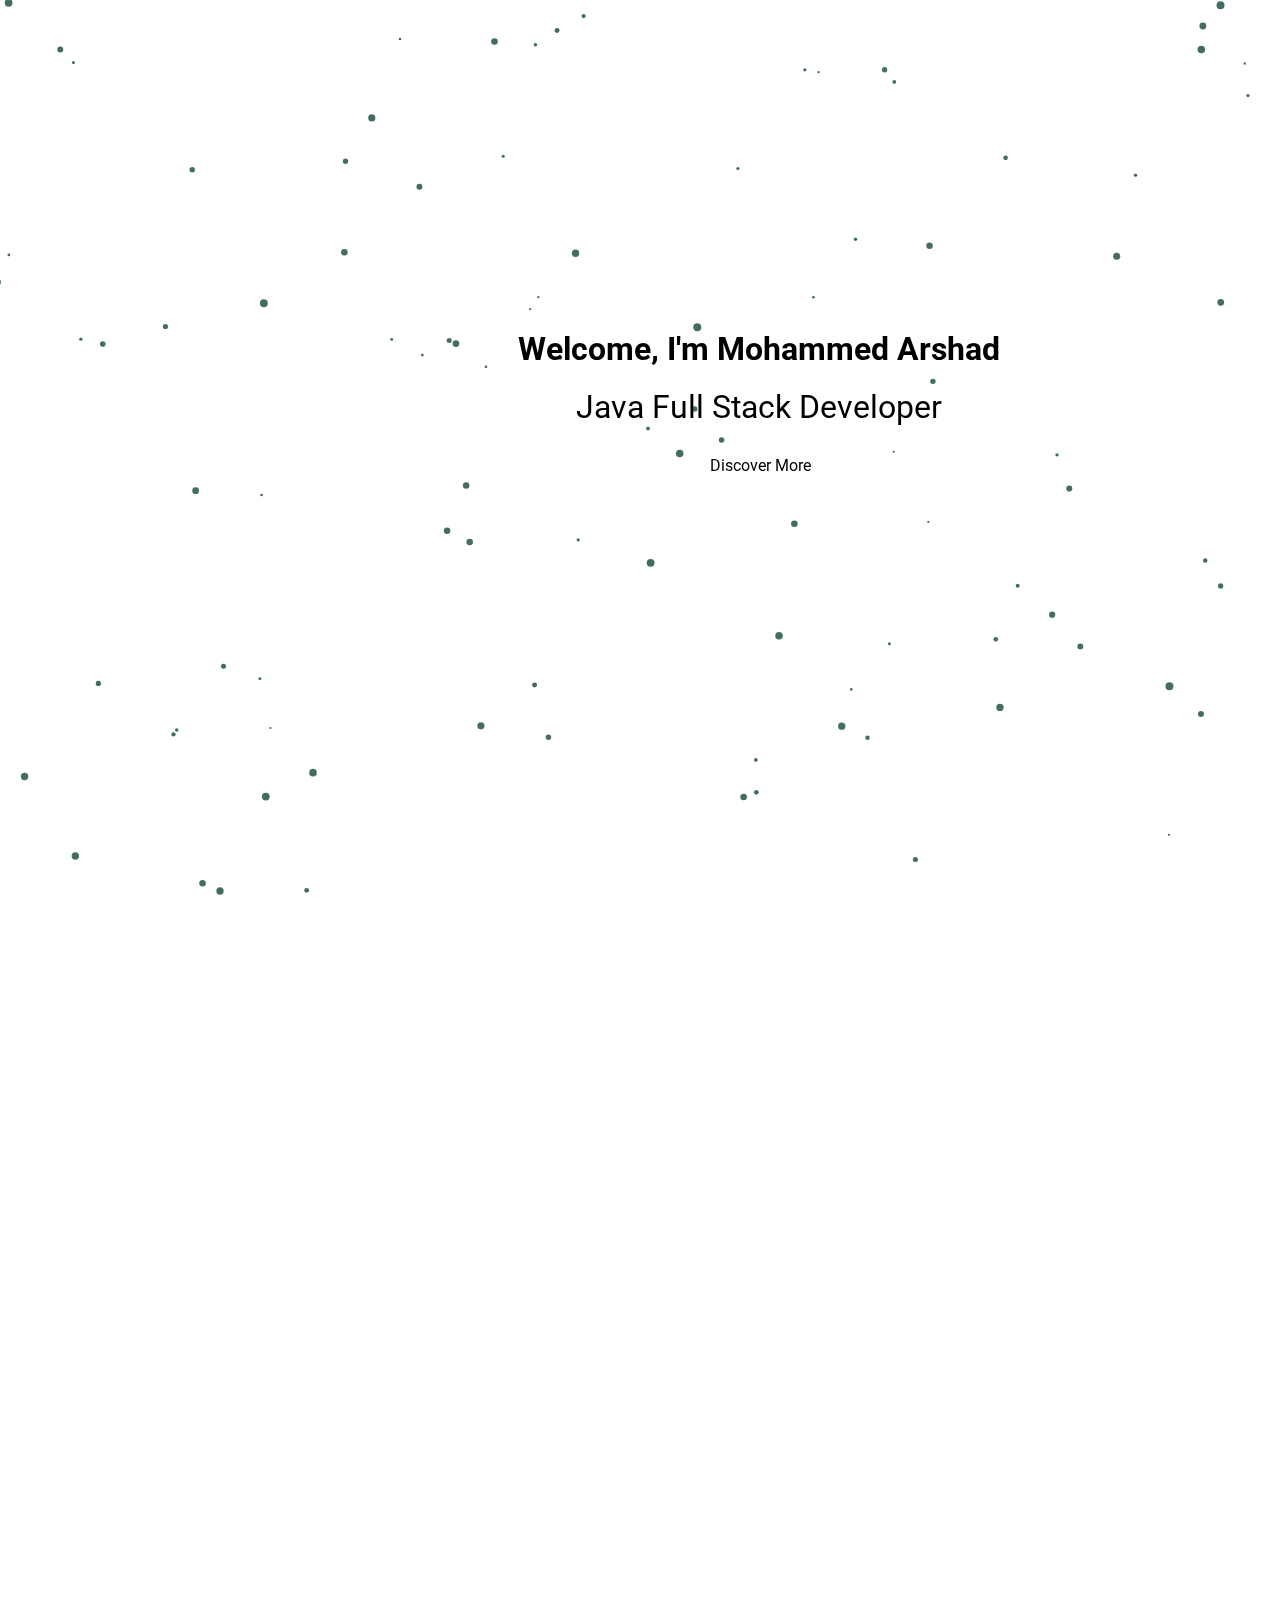
==== commit 410bfd23: "Fifth Commit" ====
--- a/index.html
+++ b/index.html
@@ -48,34 +48,44 @@
       </p>
     </div>
   </section>
-<!-- Skills Section -->
-<section id="skills" class="section" data-aos="fade-up">
-  <h2>Technical Skills</h2>
-  <ul class="skill-list">
-    <li data-aos="fade-left" data-aos-delay="100">
-      <div class="skill-label">HTML5 &amp; CSS3</div>
-      <div class="skill">
-        <div class="progress" style="--progress: 90%; animation-delay: 0.5s;"></div>
-        <span>90%</span>
-      </div>
-    </li>
-    <li data-aos="fade-left" data-aos-delay="150">
-      <div class="skill-label">JavaScript &amp; React</div>
-      <div class="skill">
-        <div class="progress" style="--progress: 85%; animation-delay: 0.7s;"></div>
-        <span>85%</span>
-      </div>
-    </li>
-    <li data-aos="fade-left" data-aos-delay="200">
-      <div class="skill-label">Java &amp; MySql</div>
-      <div class="skill">
-        <div class="progress" style="--progress: 80%; animation-delay: 0.9s;"></div>
-        <span>80%</span>
-      </div>
-    </li>
-  
-  </ul>
-</section>
+
+  <!-- Skills Section -->
+    <section class="skills" data-aos="fade-up">
+      <h2>Technical Skills</h2>
+      <ul class="skill-list">
+        <li data-aos="fade-left" data-aos-delay="100">
+          <div class="skill-label">HTML5 &amp; CSS3</div>
+          <div class="skill">
+            <!-- Use custom property --progress instead of width -->
+            <div class="progress" style="--progress: 90%; animation-delay: 0.5s;"></div>
+            <span>90%</span>
+          </div>
+        </li>
+        <li data-aos="fade-left" data-aos-delay="150">
+          <div class="skill-label">JavaScript &amp; ES6</div>
+          <div class="skill">
+            <div class="progress" style="--progress: 85%; animation-delay: 0.7s;"></div>
+            <span>85%</span>
+          </div>
+        </li>
+        <li data-aos="fade-left" data-aos-delay="200">
+          <div class="skill-label">React &amp; Next.js</div>
+          <div class="skill">
+            <div class="progress" style="--progress: 80%; animation-delay: 0.9s;"></div>
+            <span>80%</span>
+          </div>
+        </li>
+        <li data-aos="fade-left" data-aos-delay="200">
+          <div class="skill-label">Node.js &amp; MongoDB</div>
+          <div class="skill">
+            <div class="progress" style="--progress: 70%; animation-delay: 0.9s;"></div>
+            <span>70%</span>
+          </div>
+        </li>
+      </ul>
+    </section>
+    
+
   <!-- Work Experience Section -->
   <section id="work-experience" class="section">
     <h2>Work Experience</h2>
--- a/css/style.css
+++ b/css/style.css
@@ -16,11 +16,8 @@
 }
 
 /* Fullscreen Intro Section */
-
 .fullscreen {
-  position: absolute; /* Fixes the intro in place */
-  top: 0;
-  left: 0;
+  position: relative; /* Changed to relative for better mobile flow */
   width: 100%;
   height: 100vh;
   overflow: hidden; /* Prevents scrolling inside the intro */
@@ -42,26 +39,31 @@
   z-index: 1;
 }
 
+/* Intro Content — Desktop defaults */
 .intro-content {
   position: relative;
   z-index: 2;
-  width: 80%; /* Adjust for responsiveness */
+  width: 80%;
   max-width: 600px;
   text-align: center;
   padding: 20px;
+  /* For desktop, use custom offsets if needed */
   left: 450px;
   top: 300px;
 }
+
 .intro-content h1 {
-  font-size: 2rem; /* Adjust font size for smaller screens */
+  font-size: 2rem;
   margin-bottom: 20px;
   color: #000;
 }
+
 .intro-content p {
-  font-size: 1rem; /* Adjust font size for smaller screens */
+  font-size: 1rem;
   margin-bottom: 30px;
   color: #000;
 }
+
 .scroll-down {
   font-size: 1rem;
   text-decoration: none;
@@ -69,6 +71,7 @@
   border-bottom: 1px solid transparent;
   transition: border 0.3s;
 }
+
 .scroll-down:hover {
   border-bottom: 1px solid #000;
 }
@@ -80,6 +83,7 @@
   transform: translateY(20px);
   transition: opacity 0.6s ease-out, transform 0.6s ease-out;
 }
+
 /* When visible, sections reveal themselves */
 .section.visible {
   opacity: 1;
@@ -89,23 +93,26 @@
 /* Project/Experience Card Grid */
 .project-grid {
   display: flex;
-  flex-direction: column; /* Change to column for smaller screens */
+  flex-direction: column;
   gap: 20px;
   justify-content: center;
   align-items: center;
 }
+
 .project-card {
   background: #E5FCF5;
   padding: 20px;
   border-radius: 10px;
-  width: 90%; /* Adjust width for smaller screens */
+  width: 90%;
   transition: transform 0.3s, box-shadow 0.3s;
   text-align: center;
 }
+
 .project-card a {
   color: #000;
   text-decoration: none;
 }
+
 .project-card:hover {
   transform: translateY(-10px);
   box-shadow: 0 10px 20px rgba(0, 0, 0, 0.1);
@@ -128,6 +135,7 @@
   font-size: 1.1rem;
   color: #000;
 }
+
 .project-duration {
   font-size: 0.9rem;
   color: #000;
@@ -140,6 +148,7 @@
   font-size: 1.1rem;
   color: #000;
 }
+
 .experience-duration {
   font-size: 0.9rem;
   color: #000;
@@ -153,16 +162,19 @@
   display: flex;
   flex-wrap: wrap;
   justify-content: center;
-  gap: 10px; /* Add gap between icons for spacing */
-}
+  gap: 10px;
+}
+
 .social-links a {
   display: inline-block;
   margin: 10px;
   transition: transform 0.3s;
 }
+
 .social-links a:hover {
   transform: scale(1.1);
 }
+
 .social-icon {
   width: 2rem;
   height: 2rem;
@@ -173,70 +185,8 @@
 #about p {
   text-align: justify;
   line-height: 1.6;
-  padding: 10px; /* Add padding for better readability */
-}
-
-/* Skills Section */
-.skills {
-  background: #fff;
-  padding: 2rem;
-  border-radius: 10px;
-  box-shadow: 0 3px 8px rgba(0, 0, 0, 0.1);
-  text-align: justify;
-  box-sizing: border-box;
-  transition: transform 0.3s ease;
-  animation: fadeSlideUp 1s ease forwards;
-}
-.skills:hover {
-  transform: translateY(-10px);
-}
-.skills h2 {
-  color: #1abc9c;
-  margin-bottom: 1rem;
-  text-align: center;
-  animation: fadeIn 1.5s ease forwards;
-}
-.skill-list {
-  list-style: none;
-  padding: 0;
-}
-.skill-list li {
-  margin-top:1rem;
-  margin-bottom: 1rem;
-  animation: fadeIn 1s ease forwards;
-}
-.skill-label {
-  margin-bottom: 0.3rem;
-  font-weight: bold;
-  animation: fadeIn 1.5s ease forwards;
-}
-.skill {
-  background: #ddd;
-  border-radius: 5px;
-  overflow: hidden;
-  position: relative;
-  height: 20px;
-}
-.skill .progress {
-  background: #1abc9c;
-  height: 100%;
-  width: 0;
-  border-radius: 5px;
-  animation: grow 2s forwards;
-}
-.skill:hover {
-  animation: bounce 0.5s ease;
-}
-.skill span {
-  position: absolute;
-  left: 10px;
-  top: 0;
-  color: #fff;
-  font-size: 0.9rem;
-  line-height: 20px;
-  animation: fadeIn 1.5s ease forwards;
-}
-
+  padding: 10px;
+}
 
 /* Animations */
 @keyframes slideUp {
@@ -249,9 +199,11 @@
     opacity: 1;
   }
 }
+
 .animate-slideUp {
   animation: slideUp 1s forwards;
 }
+
 @keyframes slideInLeft {
   from {
     opacity: 0;
@@ -262,6 +214,7 @@
     transform: translateX(0);
   }
 }
+
 .animate-slideInLeft {
   animation: slideInLeft 1.5s forwards;
 }
@@ -281,7 +234,7 @@
   color: black;
   white-space: nowrap;
   overflow: hidden;
-  border-right: 2px solid white; /* Cursor effect */
+  border-right: 2px solid white;
   animation: typing 3s steps(30, end), blink 0.5s step-end infinite alternate;
 }
 
@@ -303,17 +256,13 @@
   }
 }
 
-
-/* Keyframe Animations */
-
-/* Shifting gradient effect for a dynamic header */
+/* Additional Keyframe Animations */
 @keyframes gradientShift {
   0%   { background-position: 0% 50%; }
   50%  { background-position: 100% 50%; }
   100% { background-position: 0% 50%; }
 }
 
-/* Header entrance: fades in while sliding and rotating */
 @keyframes headerEntrance {
   from {
     opacity: 0;
@@ -325,27 +274,104 @@
   }
 }
 
-/* Text glow animated effect */
 @keyframes textGlow {
   0%, 100% { text-shadow: 0 0 10px #1abc9c; }
   50% { text-shadow: 0 0 20px #16a085; }
 }
 
-/* Simple fade in */
 @keyframes fadeIn {
   from { opacity: 0; }
   to { opacity: 1; }
 }
 
-/* Slide up and fade in */
-@keyframes fadeSlideUp {
-  from { opacity: 0; transform: translateY(30px); }
-  to { opacity: 1; transform: translateY(0); }
-}
-
-/* NEW: Zoom in, zoom out, and then return to normal size and rotation.
-   Adjust the percentages to control the speed and timing of each effect.
-*/
+/* Additional Styling and Animation for Technical Skills Section */
+.skills {
+  background: #f0f9f9; /* Light background to set off the skills */
+  padding: 40px 5%;
+  border-radius: 10px;
+  margin: 20px 0;
+  box-shadow: 0 4px 6px rgba(0,0,0,0.1);
+}
+
+.skill-list li {
+  list-style: none;
+  margin: 10px 0 20px;
+  overflow: hidden;
+  opacity: 0;
+  transform: translateY(20px);
+  animation: fadeInUp 1s forwards;
+  animation-delay: 0.3s;
+}
+
+.skill-label {
+  font-weight: 700;
+  margin-bottom: 5px;
+  font-size: 1.1rem;
+  color: #333;
+}
+
+/* Container for each skill progress bar */
+.skill {
+  background: #e0e0e0;
+  border-radius: 20px;
+  overflow: hidden;
+  position: relative;
+  height: 25px;
+  box-shadow: inset 0 2px 4px rgba(0,0,0,0.1);
+}
+
+.skill .progress {
+  height: 100%;
+  background: linear-gradient(90deg, #1abc9c, #16a085);
+  border-radius: 20px;
+  width: 0; /* Start at 0, then animate to set width */
+  animation: progressGrow 2s forwards;
+}
+
+.skill span {
+  position: absolute;
+  right: 10px;
+  top: 50%;
+  transform: translateY(-50%);
+  font-size: 0.9rem;
+  font-weight: 700;
+  color: black;
+  z-index: 2;
+}
+
+@keyframes progressGrow {
+  from {
+    width: 0;
+  }
+  to {
+    width: var(--progress, 100%);
+  }
+}
+
+/* Hover bounce effect for each skill container */
+.skill:hover {
+  animation: bounce 0.5s;
+}
+
+@keyframes fadeInUp {
+  from {
+    opacity: 0;
+    transform: translateY(20px);
+  }
+  to {
+    opacity: 1;
+    transform: translateY(0);
+  }
+}
+
+/* Quick bounce effect on hover */
+@keyframes bounce {
+  0%, 20%, 50%, 80%, 100% { transform: translateY(0); }
+  40% { transform: translateY(-10px); }
+  60% { transform: translateY(-5px); }
+}
+
+/* NEW: Zoom in, zoom out, then return to normal size and rotation */
 @keyframes zoomRotate {
   0% {
     transform: scale(1) rotate(0deg);
@@ -365,19 +391,6 @@
   }
 }
 
-/* A quick bounce effect on hover */
-@keyframes bounce {
-  0%, 20%, 50%, 80%, 100% { transform: translateY(0); }
-  40% { transform: translateY(-10px); }
-  60% { transform: translateY(-5px); }
-}
-
-/* Grow the progress bar from 0 to the target width */
-@keyframes grow {
-  from { width: 0; }
-  to { width: var(--progress, 100%); }
-}
-
 /* Footer slides in from below */
 @keyframes footerEntrance {
   from { opacity: 0; transform: translateY(50px); }
@@ -386,12 +399,14 @@
 
 /* Responsive Styles */
 @media (max-width: 600px) {
+  /* Adjust header sizes if present */
   header h1 {
     font-size: 2rem;
   }
   header p {
     font-size: 1rem;
   }
+  /* Ensure proper padding for sections */
   .experience, .skills {
     padding: 1rem;
   }
@@ -408,10 +423,20 @@
   footer p {
     font-size: 0.9rem;
   }
-}
-
-/* Responsive Styles */
-@media (max-width: 768px) {
+  /* Center and reset the intro-content positioning on mobile */
+  .intro-content {
+    position: relative;
+    left: 0;
+    top: 0;
+    transform: none;
+    width: 90%;
+    max-width: 100%;
+    margin: 0 auto;
+    padding: 20px;
+  }
+}
+
+@media (min-width: 601px) and (max-width: 768px) {
   section {
     padding: 20px 5%;
   }
@@ -427,4 +452,14 @@
   .social-skill-card {
     width: 90%;
   }
-}
+  /* Adjust intro-content for medium devices */
+  .intro-content {
+    left: 0;
+    top: 100px;
+    transform: none;
+    width: 90%;
+    max-width: 100%;
+    margin: 0 auto;
+    padding: 20px;
+  }
+}
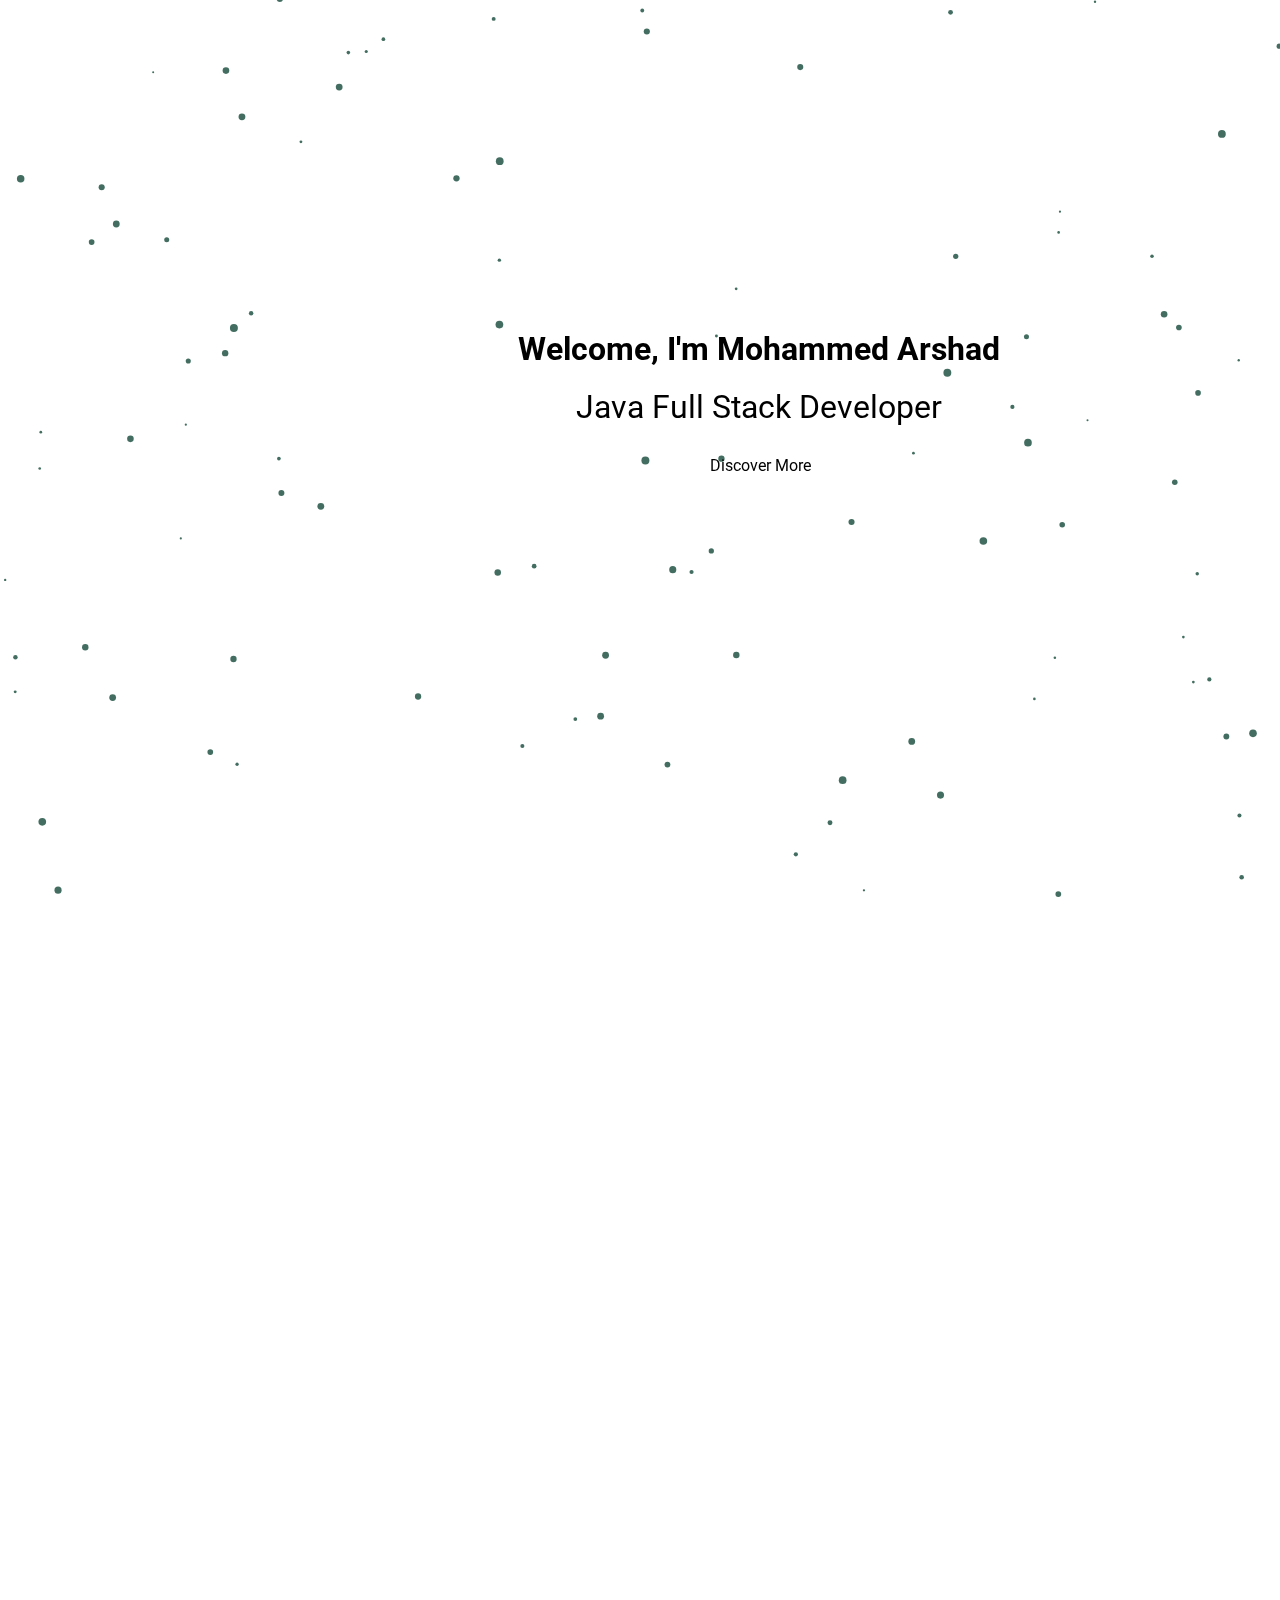
==== commit 09442eeb: "8th commit" ====
--- a/index.html
+++ b/index.html
@@ -49,42 +49,7 @@
     </div>
   </section>
 
-  <!-- Skills Section -->
-    <section class="skills" data-aos="fade-up">
-      <h2>Technical Skills</h2>
-      <ul class="skill-list">
-        <li data-aos="fade-left" data-aos-delay="100">
-          <div class="skill-label">HTML5 &amp; CSS3</div>
-          <div class="skill">
-            <!-- Use custom property --progress instead of width -->
-            <div class="progress" style="--progress: 90%; animation-delay: 0.5s;"></div>
-            <span>90%</span>
-          </div>
-        </li>
-        <li data-aos="fade-left" data-aos-delay="150">
-          <div class="skill-label">JavaScript &amp; ES6</div>
-          <div class="skill">
-            <div class="progress" style="--progress: 85%; animation-delay: 0.7s;"></div>
-            <span>85%</span>
-          </div>
-        </li>
-        <li data-aos="fade-left" data-aos-delay="200">
-          <div class="skill-label">React &amp; Next.js</div>
-          <div class="skill">
-            <div class="progress" style="--progress: 80%; animation-delay: 0.9s;"></div>
-            <span>80%</span>
-          </div>
-        </li>
-        <li data-aos="fade-left" data-aos-delay="200">
-          <div class="skill-label">Node.js &amp; MongoDB</div>
-          <div class="skill">
-            <div class="progress" style="--progress: 70%; animation-delay: 0.9s;"></div>
-            <span>70%</span>
-          </div>
-        </li>
-      </ul>
-    </section>
-    
+
 
   <!-- Work Experience Section -->
   <section id="work-experience" class="section">
--- a/css/style.css
+++ b/css/style.css
@@ -291,6 +291,8 @@
   border-radius: 10px;
   margin: 20px 0;
   box-shadow: 0 4px 6px rgba(0,0,0,0.1);
+  position: relative;
+  z-index: 10;
 }
 
 .skill-list li {
@@ -413,9 +415,7 @@
   .experience-item h3 {
     font-size: 1.2rem;
   }
-  .skill span {
-    font-size: 0.8rem;
-  }
+
   .container {
     width: 100%;
     padding: 1rem;
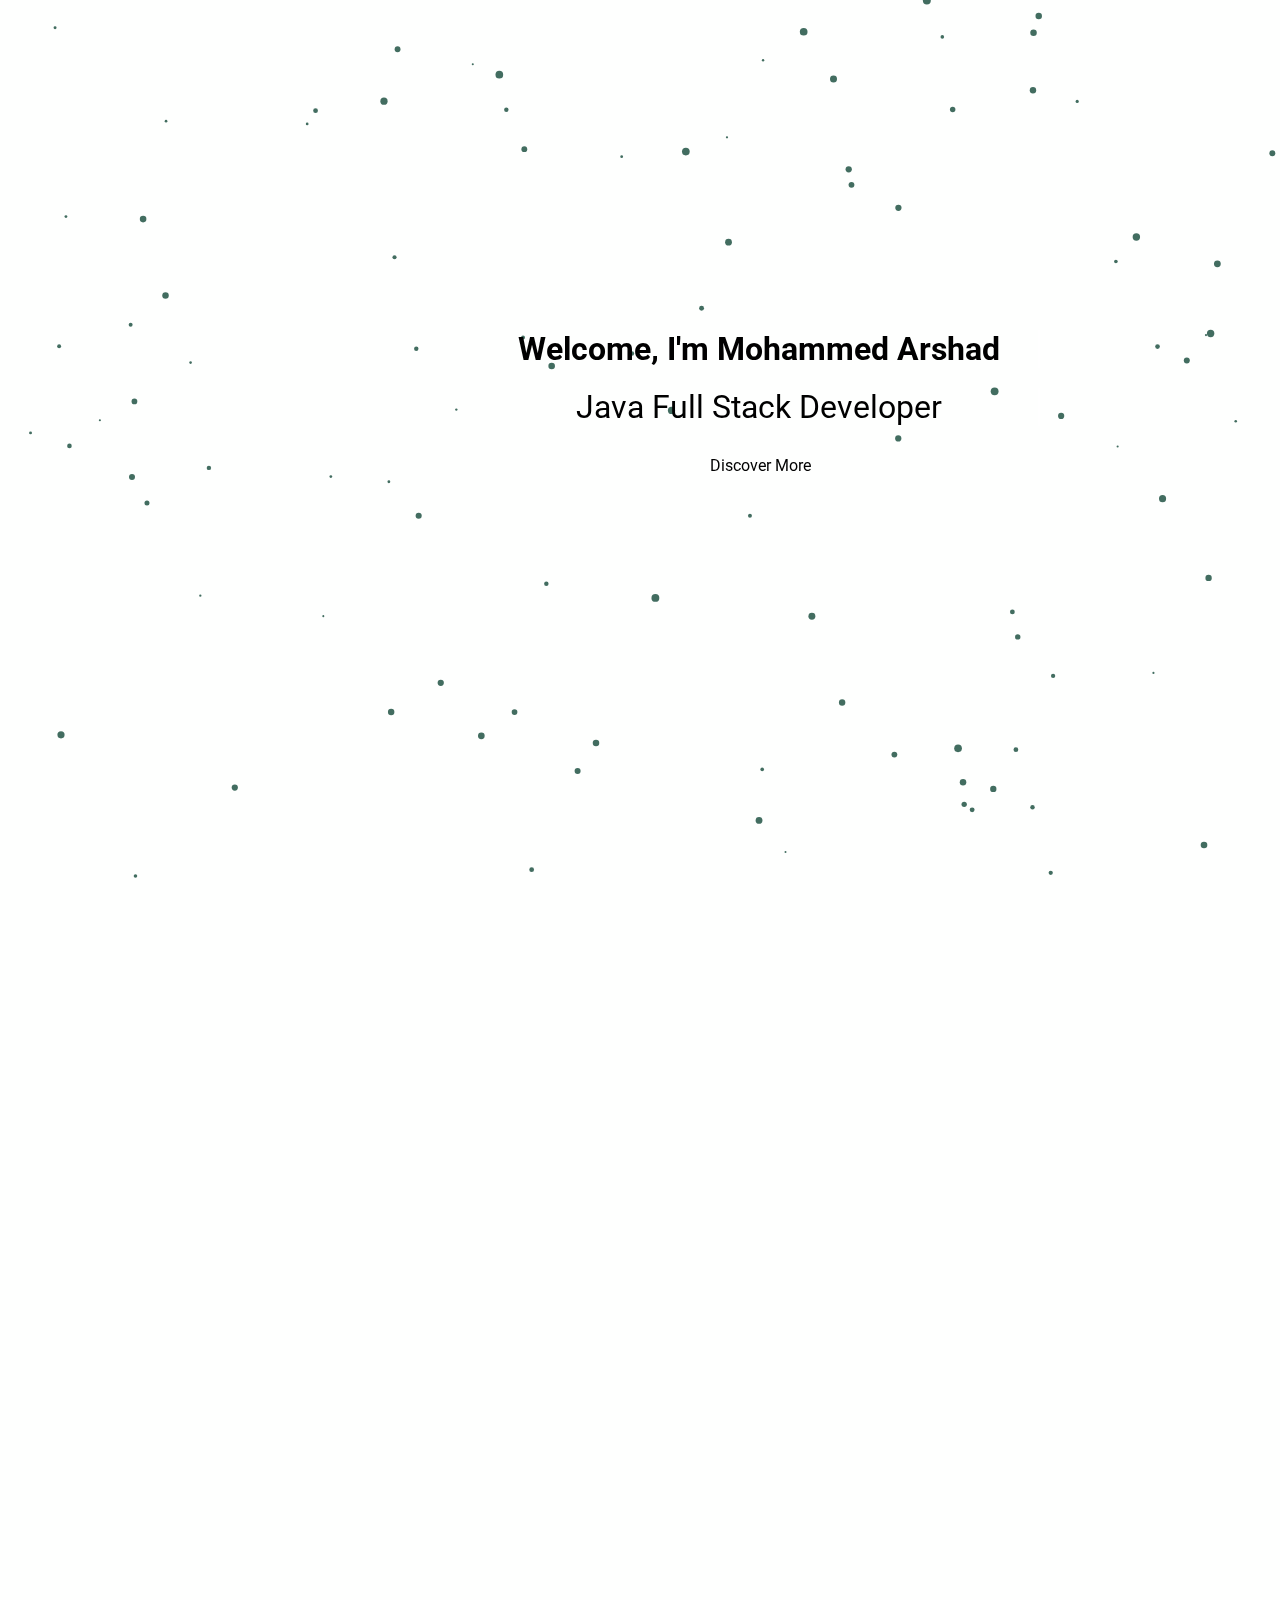
==== commit 39afc525: "9th commit" ====
--- a/index.html
+++ b/index.html
@@ -23,7 +23,7 @@
     <canvas id="bgCanvas"></canvas>
     <div class="intro-content">
       <h1 id="typing-h1" class="animate-slideInLeft" style="animation: slideIn 1.5s ease-out forwards;">
-        Welcome, I'm Mohammed Arshad
+        <span style="font-size: small;">Welcome, I'm Mohammed Arshad</span>
       </h1>
       <p id="typing-p" class="animate-slideUp" style="animation: slideIn 1.5s ease-out forwards;">
         Java Full Stack Developer
--- a/css/style.css
+++ b/css/style.css
@@ -47,7 +47,6 @@
   max-width: 600px;
   text-align: center;
   padding: 20px;
-  /* For desktop, use custom offsets if needed */
   left: 450px;
   top: 300px;
 }
@@ -400,32 +399,11 @@
 }
 
 /* Responsive Styles */
+
+/* Mobile Devices (Max width: 600px) */
 @media (max-width: 600px) {
-  /* Adjust header sizes if present */
-  header h1 {
-    font-size: 2rem;
-  }
-  header p {
-    font-size: 1rem;
-  }
-  /* Ensure proper padding for sections */
-  .experience, .skills {
-    padding: 1rem;
-  }
-  .experience-item h3 {
-    font-size: 1.2rem;
-  }
-
-  .container {
-    width: 100%;
-    padding: 1rem;
-  }
-  footer p {
-    font-size: 0.9rem;
-  }
-  /* Center and reset the intro-content positioning on mobile */
+  /* Reset positioning for the intro content */
   .intro-content {
-    position: relative;
     left: 0;
     top: 0;
     transform: none;
@@ -434,8 +412,28 @@
     margin: 0 auto;
     padding: 20px;
   }
-}
-
+  .intro-content h1 {
+    font-size: 1.5rem; /* Reduced font size for mobile */
+  }
+  .intro-content p {
+    font-size: 0.9rem; /* Adjust as needed */
+  }
+}
+
+/* Extra small devices (Max width: 400px) */
+@media (max-width: 400px) {
+  .intro-content {
+    padding: 15px;
+  }
+  .intro-content h1 {
+    font-size: 1.3rem; /* Further reduce font size */
+  }
+  .intro-content p {
+    font-size: 0.8rem;
+  }
+}
+
+/* Small to Medium Devices */
 @media (min-width: 601px) and (max-width: 768px) {
   section {
     padding: 20px 5%;
@@ -452,7 +450,7 @@
   .social-skill-card {
     width: 90%;
   }
-  /* Adjust intro-content for medium devices */
+  /* Adjust intro-content for medium devices if needed */
   .intro-content {
     left: 0;
     top: 100px;
